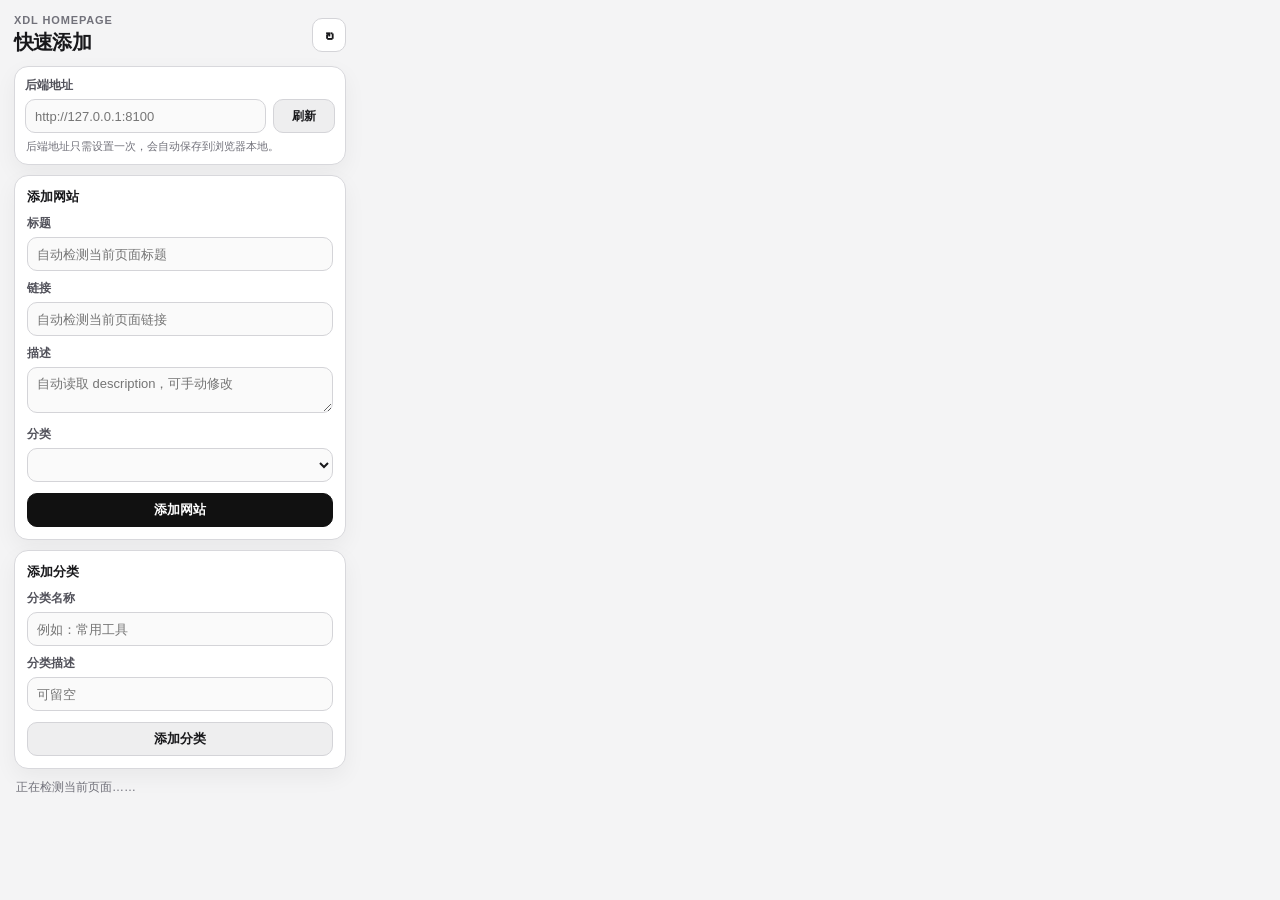
==== extension/popup.html @ 51e41335 "init" ====
<!doctype html>
<html lang="zh-CN">
  <head>
    <meta charset="UTF-8" />
    <meta name="viewport" content="width=device-width, initial-scale=1.0" />
    <title>XDL 导航采集助手</title>
    <link rel="stylesheet" href="popup.css" />
  </head>
  <body>
    <main class="app">
      <header class="header">
        <div>
          <p class="eyebrow">XDL Homepage</p>
          <h1>快速添加</h1>
        </div>
        <button id="refreshBtn" type="button" class="icon-btn" title="重新检测当前页面">↻</button>
      </header>

      <section class="panel compact">
        <label for="apiBase">后端地址</label>
        <div class="inline">
          <input id="apiBase" type="url" placeholder="http://127.0.0.1:8100" />
          <button id="loadCategoriesBtn" type="button" class="secondary small">刷新</button>
        </div>
        <p class="hint">后端地址只需设置一次，会自动保存到浏览器本地。</p>
      </section>

      <section class="panel">
        <div class="section-title">添加网站</div>

        <label for="title">标题</label>
        <input id="title" type="text" placeholder="自动检测当前页面标题" />

        <label for="url">链接</label>
        <input id="url" type="url" placeholder="自动检测当前页面链接" />

        <label for="description">描述</label>
        <textarea id="description" rows="2" placeholder="自动读取 description，可手动修改"></textarea>

        <label for="categoryId">分类</label>
        <select id="categoryId"></select>

        <button id="addItemBtn" type="button" class="primary full">添加网站</button>
      </section>

      <section class="panel">
        <div class="section-title">添加分类</div>

        <label for="categoryName">分类名称</label>
        <input id="categoryName" type="text" placeholder="例如：常用工具" />

        <label for="categoryDescription">分类描述</label>
        <input id="categoryDescription" type="text" placeholder="可留空" />

        <button id="addCategoryBtn" type="button" class="secondary full">添加分类</button>
      </section>

      <p id="status" class="status">正在检测当前页面……</p>
    </main>

    <script src="popup.js"></script>
  </body>
</html>
---- extension/popup.css ----
* {
  box-sizing: border-box;
}

body {
  width: 360px;
  margin: 0;
  color: #18181b;
  background: #f4f4f5;
  font-family: -apple-system, BlinkMacSystemFont, "Segoe UI", "Microsoft YaHei", sans-serif;
}

.app {
  display: grid;
  gap: 10px;
  padding: 14px;
}

.header {
  display: flex;
  align-items: center;
  justify-content: space-between;
}

.eyebrow {
  margin: 0 0 3px;
  color: #71717a;
  font-size: 11px;
  font-weight: 800;
  letter-spacing: 0.08em;
  text-transform: uppercase;
}

h1 {
  margin: 0;
  font-size: 20px;
  letter-spacing: -0.04em;
}

.panel {
  padding: 12px;
  background: #ffffff;
  border: 1px solid #d8d8dc;
  border-radius: 14px;
  box-shadow: 0 8px 22px rgba(0, 0, 0, 0.05);
}

.compact {
  padding: 10px;
}

.section-title {
  margin-bottom: 8px;
  font-size: 13px;
  font-weight: 850;
}

label {
  display: block;
  margin: 9px 0 5px;
  color: #52525b;
  font-size: 12px;
  font-weight: 750;
}

label:first-child {
  margin-top: 0;
}

input,
textarea,
select {
  width: 100%;
  min-height: 34px;
  padding: 7px 9px;
  color: #18181b;
  background: #fafafa;
  border: 1px solid #d4d4d8;
  border-radius: 10px;
  outline: none;
  font: inherit;
  font-size: 13px;
}

textarea {
  resize: vertical;
}

input:focus,
textarea:focus,
select:focus {
  background: #ffffff;
  border-color: #18181b;
  box-shadow: 0 0 0 3px rgba(24, 24, 27, 0.08);
}

.inline {
  display: grid;
  grid-template-columns: minmax(0, 1fr) 62px;
  gap: 7px;
}

button {
  min-height: 34px;
  border: 1px solid transparent;
  border-radius: 10px;
  cursor: pointer;
  font: inherit;
  font-size: 13px;
  font-weight: 800;
}

.primary {
  color: #ffffff;
  background: #111111;
  border-color: #111111;
}

.secondary {
  color: #18181b;
  background: #eeeeef;
  border-color: #d4d4d8;
}

.small {
  min-height: 34px;
  font-size: 12px;
}

.full {
  width: 100%;
  margin-top: 11px;
}

.icon-btn {
  width: 34px;
  height: 34px;
  min-height: 34px;
  color: #18181b;
  background: #ffffff;
  border: 1px solid #d4d4d8;
  font-size: 18px;
}

button:disabled {
  cursor: not-allowed;
  opacity: 0.55;
}

.status {
  min-height: 18px;
  margin: 0 2px;
  color: #71717a;
  font-size: 12px;
}

.status.success {
  color: #15803d;
}

.status.error {
  color: #b91c1c;
}

.hint {
  margin: 6px 1px 0;
  color: #71717a;
  font-size: 11px;
  line-height: 1.4;
}
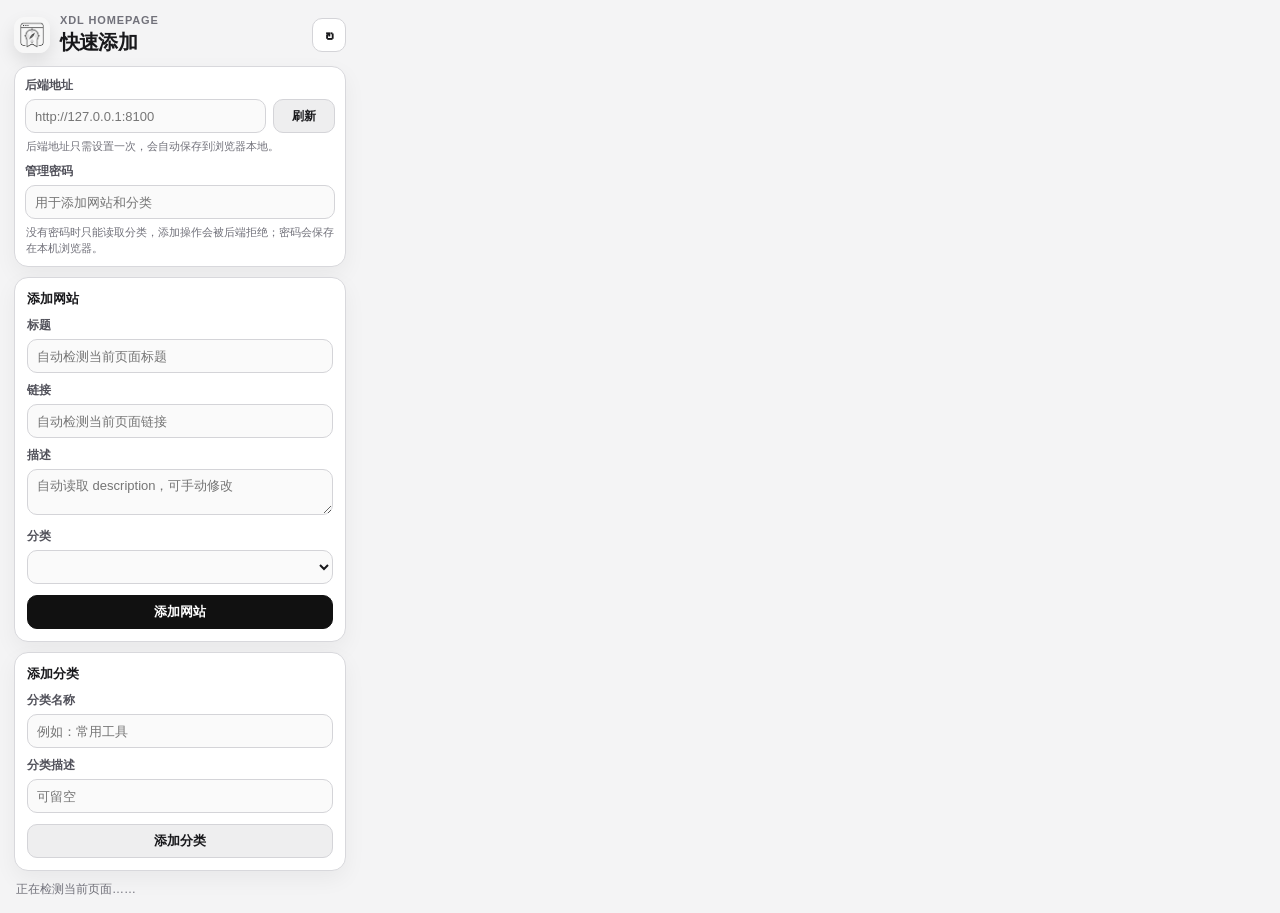
==== commit a00016ad: "feat: 完善导航管理功能与部署安全配置 - 新增管理密码校验，前端和浏览器扩展写入操作统一携带管理密码 - 新增站内/谷歌/百度搜索、书签导入、批量移动和批量删除网站功能 - 新增网站 favic" ====
--- a/extension/popup.html
+++ b/extension/popup.html
@@ -4,14 +4,18 @@
     <meta charset="UTF-8" />
     <meta name="viewport" content="width=device-width, initial-scale=1.0" />
     <title>XDL 导航采集助手</title>
+    <link rel="icon" type="image/png" href="icons/xdl-homepage-icon.png" />
     <link rel="stylesheet" href="popup.css" />
   </head>
   <body>
     <main class="app">
       <header class="header">
-        <div>
-          <p class="eyebrow">XDL Homepage</p>
-          <h1>快速添加</h1>
+        <div class="brand">
+          <img class="brand-icon" src="icons/xdl-homepage-icon.png" alt="XDL Homepage" />
+          <div>
+            <p class="eyebrow">XDL Homepage</p>
+            <h1>快速添加</h1>
+          </div>
         </div>
         <button id="refreshBtn" type="button" class="icon-btn" title="重新检测当前页面">↻</button>
       </header>
@@ -23,6 +27,10 @@
           <button id="loadCategoriesBtn" type="button" class="secondary small">刷新</button>
         </div>
         <p class="hint">后端地址只需设置一次，会自动保存到浏览器本地。</p>
+
+        <label for="adminPassword">管理密码</label>
+        <input id="adminPassword" type="password" placeholder="用于添加网站和分类" autocomplete="current-password" />
+        <p class="hint">没有密码时只能读取分类，添加操作会被后端拒绝；密码会保存在本机浏览器。</p>
       </section>
 
       <section class="panel">
--- a/extension/popup.css
+++ b/extension/popup.css
@@ -20,6 +20,20 @@
   display: flex;
   align-items: center;
   justify-content: space-between;
+}
+
+.brand {
+  display: flex;
+  align-items: center;
+  gap: 10px;
+}
+
+.brand-icon {
+  width: 36px;
+  height: 36px;
+  border-radius: 11px;
+  box-shadow: 0 8px 18px rgba(0, 0, 0, 0.10);
+  object-fit: cover;
 }
 
 .eyebrow {
